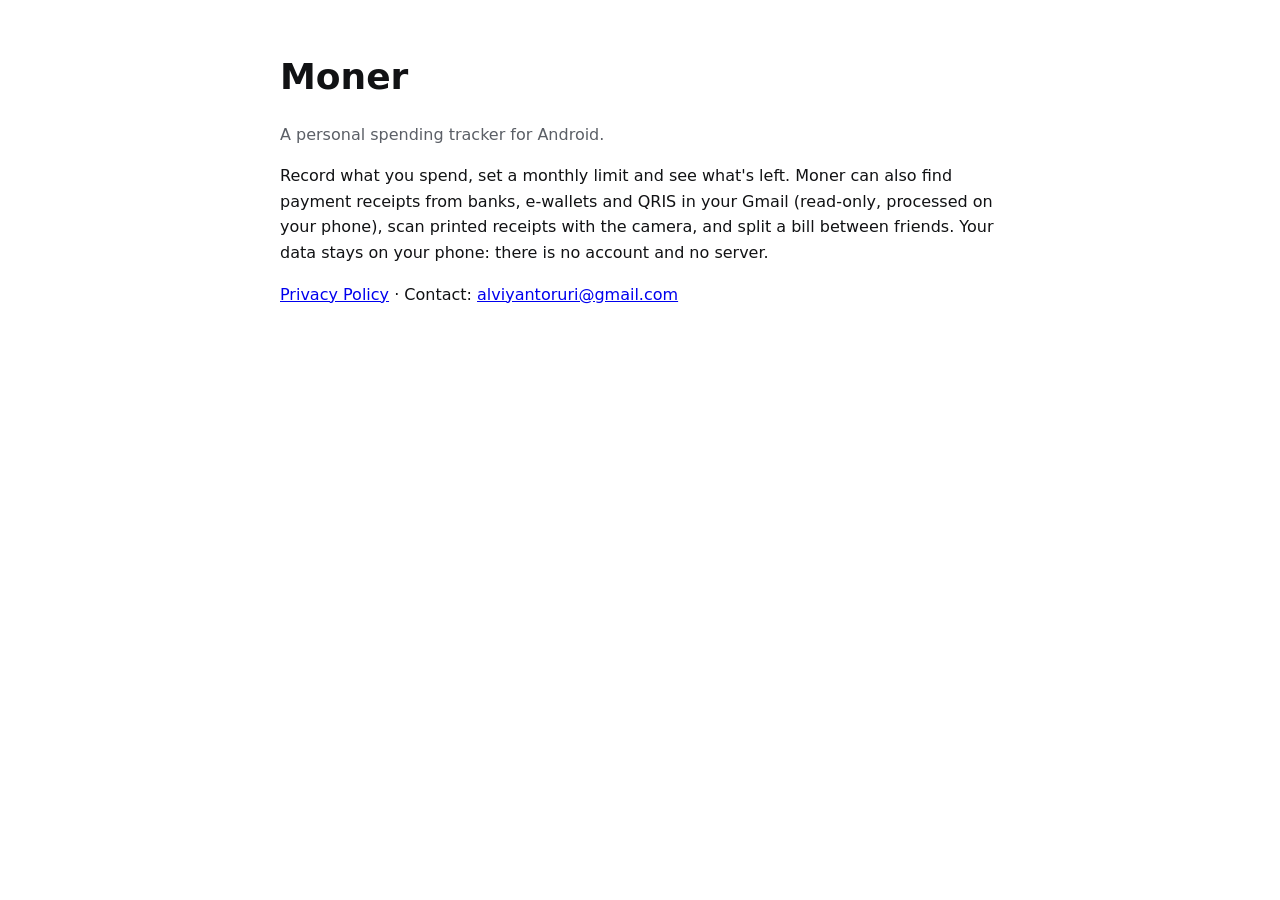
==== index.html @ 1f658591 "Add files via upload" ====
<!doctype html>
<html lang="en">
<head>
<meta charset="utf-8">
<meta name="viewport" content="width=device-width, initial-scale=1">
<title>Moner</title>
<style>
  :root { --ink: #111214; --muted: #5b5f66; --bg: #ffffff; }
  @media (prefers-color-scheme: dark) { :root { --ink: #ececee; --muted: #a2a6ad; --bg: #121315; } }
  body { margin: 0; background: var(--bg); color: var(--ink); font: 16px/1.6 system-ui, -apple-system, "Segoe UI", Roboto, sans-serif; }
  main { max-width: 720px; margin: 0 auto; padding: 48px 16px; }
  h1 { font-size: 36px; margin: 0 0 8px; }
  .muted { color: var(--muted); }
</style>
</head>
<body>
<main>
<h1>Moner</h1>
<p class="muted">A personal spending tracker for Android.</p>
<p>Record what you spend, set a monthly limit and see what's left. Moner can also find payment receipts from banks,
e-wallets and QRIS in your Gmail (read-only, processed on your phone), scan printed receipts with the camera, and split a bill
between friends. Your data stays on your phone: there is no account and no server.</p>
<p><a href="privacy.html">Privacy Policy</a> · Contact: <a href="mailto:alviyantoruri@gmail.com">alviyantoruri@gmail.com</a></p>
</main>
</body>
</html>
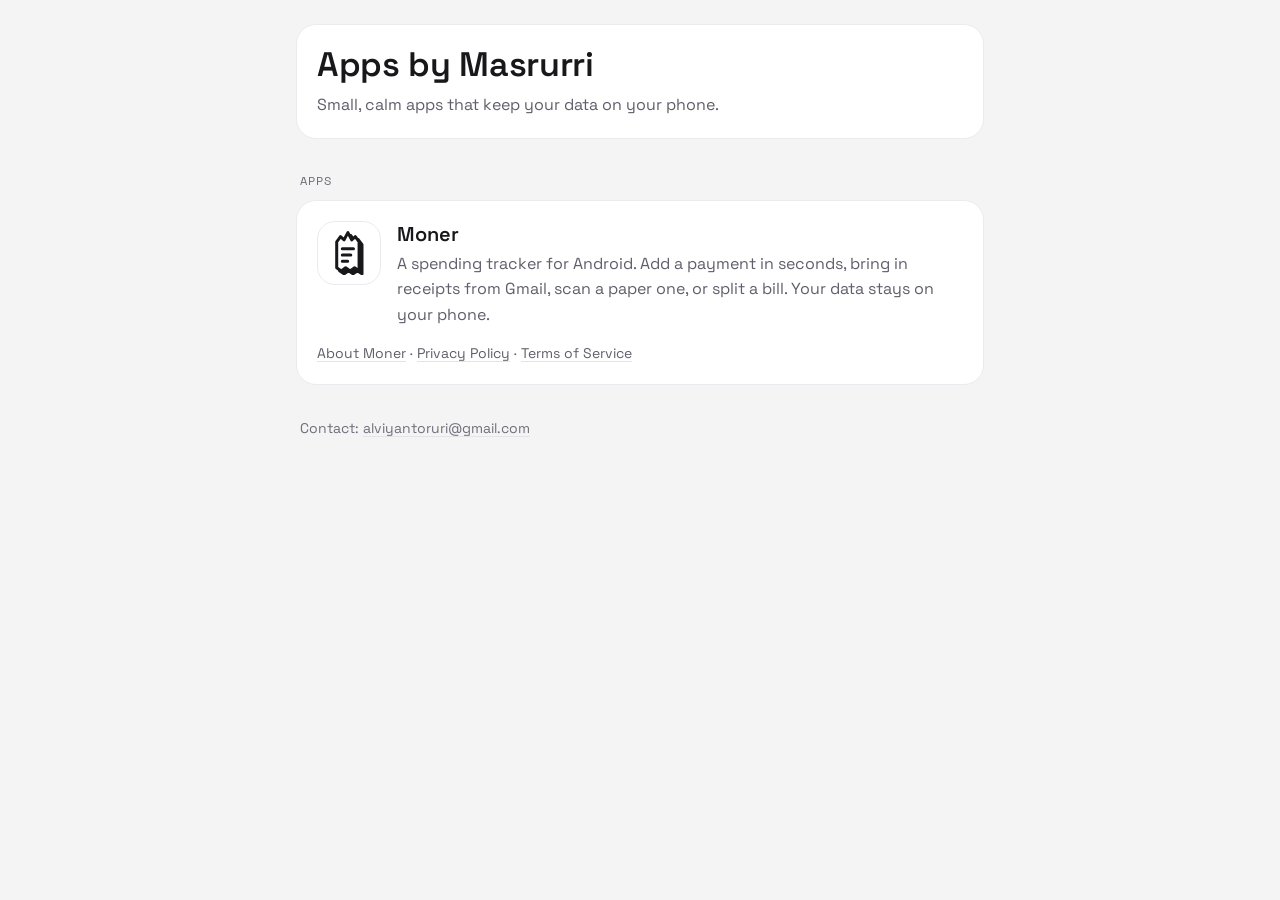
==== commit 57842a23: "Move Moner under /moner/ with home, privacy and terms pages The site now lists apps at the root and " ====
--- a/index.html
+++ b/index.html
@@ -3,24 +3,38 @@
 <head>
 <meta charset="utf-8">
 <meta name="viewport" content="width=device-width, initial-scale=1">
-<title>Moner</title>
-<style>
-  :root { --ink: #111214; --muted: #5b5f66; --bg: #ffffff; }
-  @media (prefers-color-scheme: dark) { :root { --ink: #ececee; --muted: #a2a6ad; --bg: #121315; } }
-  body { margin: 0; background: var(--bg); color: var(--ink); font: 16px/1.6 system-ui, -apple-system, "Segoe UI", Roboto, sans-serif; }
-  main { max-width: 720px; margin: 0 auto; padding: 48px 16px; }
-  h1 { font-size: 36px; margin: 0 0 8px; }
-  .muted { color: var(--muted); }
-</style>
+<title>Masrurri · Apps</title>
+<meta name="description" content="Apps by Masrurri.">
+<link rel="icon" href="moner/assets/icon.svg" type="image/svg+xml">
+<link rel="preconnect" href="https://fonts.googleapis.com">
+<link rel="preconnect" href="https://fonts.gstatic.com" crossorigin>
+<link href="https://fonts.googleapis.com/css2?family=Space+Grotesk:wght@400;500;600&family=Space+Mono&display=swap" rel="stylesheet">
+<link rel="stylesheet" href="assets/style.css">
 </head>
 <body>
 <main>
-<h1>Moner</h1>
-<p class="muted">A personal spending tracker for Android.</p>
-<p>Record what you spend, set a monthly limit and see what's left. Moner can also find payment receipts from banks,
-e-wallets and QRIS in your Gmail (read-only, processed on your phone), scan printed receipts with the camera, and split a bill
-between friends. Your data stays on your phone: there is no account and no server.</p>
-<p><a href="privacy.html">Privacy Policy</a> · Contact: <a href="mailto:alviyantoruri@gmail.com">alviyantoruri@gmail.com</a></p>
+  <!-- One card per app; each app lives in its own folder (/moner/, ...) with its home, privacy and terms pages. -->
+  <section class="card intro">
+    <h1>Apps by Masrurri</h1>
+    <p class="muted" style="margin-top:8px">Small, calm apps that keep your data on your phone.</p>
+  </section>
+
+  <div class="label">Apps</div>
+  <section class="card">
+    <a class="row" href="moner/" style="padding:0;text-decoration:none">
+      <span class="app-icon lg"><img src="moner/assets/icon.svg" alt="Moner icon"></span>
+      <div><h2>Moner</h2>
+        <p>A spending tracker for Android. Add a payment in seconds, bring in receipts from Gmail, scan a paper one, or split a
+          bill. Your data stays on your phone.</p></div>
+    </a>
+    <p class="muted" style="margin:14px 0 0;font-size:14px">
+      <a href="moner/">About Moner</a> · <a href="moner/privacy.html">Privacy Policy</a> · <a href="moner/terms.html">Terms of Service</a>
+    </p>
+  </section>
+
+  <footer>
+    <span>Contact: <a href="mailto:alviyantoruri@gmail.com">alviyantoruri@gmail.com</a></span>
+  </footer>
 </main>
 </body>
 </html>
--- a/assets/style.css
+++ b/assets/style.css
@@ -0,0 +1,168 @@
+/* Shared look for every app's pages (each app folder has its own icon): the Moner design. Page grey, white cards with a hairline edge,
+   tinted icon tiles, the dark dotted card, Space Grotesk. Light and dark follow the phone. */
+
+:root {
+  --page: #F4F4F5;
+  --card: #FFFFFF;
+  --inset: #F7F7F9;
+  --edge: #EBEBEF;
+  --edge-strong: #E4E4E7;
+  --ink: #18181B;
+  --text-2: #5F5F6B;
+  --muted: #6E6E7A;
+  --dotted-start: #1C1C1F;
+  --dotted-end: #2E2E33;
+  --dotted-edge: #45454D;
+  --dotted-dot: rgba(255, 255, 255, .16);
+  --on-dotted: #FFFFFF;
+  --on-dotted-2: #C9C9D1;
+  --well: #0E0E10;
+  --well-edge: #34343A;
+
+  --purple: #4F1DF5; --purple-bg: #EEEAFF; --purple-edge: #D3C9FE;
+  --orange: #C2410C; --orange-bg: #FFEFE3; --orange-edge: #FBD3B3;
+  --amber: #A15C07;  --amber-bg: #FFF6DB;  --amber-edge: #F5DE9C;
+  --blue: #1D4ED8;   --blue-bg: #E8F0FF;   --blue-edge: #C3D5FD;
+  --pink: #D92D50;   --pink-bg: #FFEAF0;   --pink-edge: #FBC6D3;
+  --teal: #0F766E;   --teal-bg: #E3F6F3;   --teal-edge: #B2E4DC;
+  --green: #067647;  --green-bg: #ECFDF3;  --green-edge: #C9F2DA;
+  --slate: #475467;  --slate-bg: #EEF1F5;  --slate-edge: #D3D9E2;
+
+  --radius-card: 20px;
+  --radius-tile: 12px;
+  --gutter: 16px;
+}
+
+@media (prefers-color-scheme: dark) {
+  :root {
+    --page: #0E0E10;
+    --card: #18181B;
+    --inset: #1F1F23;
+    --edge: #27272A;
+    --edge-strong: #2F2F34;
+    --ink: #F4F4F5;
+    --text-2: #A1A1AA;
+    --muted: #8B8B95;
+    --dotted-start: #232327;
+
+    --purple: #A592FF; --purple-bg: #1C1638; --purple-edge: #33295E;
+    --orange: #FB923C; --orange-bg: #2A1A10; --orange-edge: #4A2A15;
+    --amber: #F5C04E;  --amber-bg: #2A2210;  --amber-edge: #4A3B18;
+    --blue: #7AA2FF;   --blue-bg: #131C33;   --blue-edge: #22325A;
+    --pink: #FB7193;   --pink-bg: #2C1219;   --pink-edge: #4D1F2C;
+    --teal: #4FD1C0;   --teal-bg: #0F2523;   --teal-edge: #1A3F3B;
+    --green: #4ADE80;  --green-bg: #0F2418;  --green-edge: #1B3F2A;
+    --slate: #A8B3C4;  --slate-bg: #1B1F26;  --slate-edge: #2D333D;
+  }
+}
+
+* { box-sizing: border-box; }
+
+html { -webkit-text-size-adjust: 100%; }
+
+body {
+  margin: 0;
+  background: var(--page);
+  color: var(--ink);
+  font: 16px/1.6 "Space Grotesk", system-ui, -apple-system, "Segoe UI", Roboto, sans-serif;
+  -webkit-font-smoothing: antialiased;
+}
+
+a { color: inherit; text-decoration: underline; text-decoration-color: var(--edge-strong); text-underline-offset: 3px; }
+a:hover { text-decoration-color: currentColor; }
+
+main { max-width: 720px; margin: 0 auto; padding: 24px var(--gutter) 56px; }
+
+/* Top bar: the app icon and name, links to the other pages */
+.top { display: flex; align-items: center; gap: 12px; margin-bottom: 24px; }
+.top .brand { display: flex; align-items: center; gap: 10px; font-weight: 600; font-size: 18px; text-decoration: none; }
+.top nav { margin-left: auto; display: flex; gap: 6px; flex-wrap: wrap; justify-content: flex-end; }
+.top nav a {
+  text-decoration: none; font-size: 14px; padding: 6px 12px; border-radius: 999px;
+  background: var(--card); border: 1px solid var(--edge); color: var(--text-2);
+}
+.top nav a[aria-current="page"] { background: var(--ink); color: var(--page); border-color: var(--ink); }
+
+/* The Moner icon as on the launcher: a white tile, never tinted */
+.app-icon { flex: none; display: grid; place-items: center; background: #FFFFFF; border: 1px solid var(--edge); }
+.app-icon img { display: block; width: 72%; height: 72%; }
+.app-icon.sm { width: 36px; height: 36px; border-radius: 10px; }
+.app-icon.lg { width: 64px; height: 64px; border-radius: 18px; }
+
+h1 { font-size: 34px; line-height: 1.15; font-weight: 600; letter-spacing: -.01em; margin: 0; }
+h2 { font-size: 20px; line-height: 1.3; font-weight: 600; margin: 0 0 4px; }
+h3 { font-size: 16px; font-weight: 600; margin: 0; }
+p { margin: 0 0 12px; }
+ul { margin: 0 0 12px; padding-left: 20px; }
+li { margin-bottom: 6px; }
+code { font-family: "Space Mono", ui-monospace, monospace; font-size: 13px; background: var(--inset); border: 1px solid var(--edge); border-radius: 6px; padding: 1px 5px; word-break: break-all; }
+
+.muted { color: var(--text-2); }
+.label { font-family: "Space Mono", ui-monospace, monospace; font-size: 12px; letter-spacing: .08em; text-transform: uppercase; color: var(--muted); margin: 32px 4px 10px; }
+
+.card {
+  background: var(--card); border: 1px solid var(--edge); border-radius: var(--radius-card);
+  padding: 20px; margin-bottom: 12px;
+}
+.card > :last-child { margin-bottom: 0; }
+
+/* Intro card: icon, name, version line, tagline */
+.intro .head { display: flex; align-items: center; gap: 16px; margin-bottom: 16px; }
+.intro .kicker { font-family: "Space Mono", ui-monospace, monospace; font-size: 12px; letter-spacing: .08em; text-transform: uppercase; color: var(--muted); }
+.tagline { font-size: 22px; line-height: 1.35; font-weight: 500; margin-bottom: 10px; }
+
+/* Rows with a tinted tile: steps, privacy points */
+.rows { padding: 4px 20px; }
+.row { display: flex; gap: 16px; padding: 16px 0; }
+.row + .row { border-top: 1px solid var(--edge); }
+.row p { margin: 2px 0 0; color: var(--text-2); }
+.row .num { font-family: "Space Mono", ui-monospace, monospace; font-size: 12px; color: var(--muted); margin-right: 6px; }
+
+.tile {
+  flex: none; width: 44px; height: 44px; border-radius: var(--radius-tile);
+  display: grid; place-items: center; border: 1px solid var(--t-edge); background: var(--t-bg); color: var(--t);
+  box-shadow: inset 0 2px 4px rgba(0, 0, 0, .06);
+}
+.tile svg { width: 22px; height: 22px; }
+.t-purple { --t: var(--purple); --t-bg: var(--purple-bg); --t-edge: var(--purple-edge); }
+.t-orange { --t: var(--orange); --t-bg: var(--orange-bg); --t-edge: var(--orange-edge); }
+.t-amber  { --t: var(--amber);  --t-bg: var(--amber-bg);  --t-edge: var(--amber-edge); }
+.t-blue   { --t: var(--blue);   --t-bg: var(--blue-bg);   --t-edge: var(--blue-edge); }
+.t-pink   { --t: var(--pink);   --t-bg: var(--pink-bg);   --t-edge: var(--pink-edge); }
+.t-teal   { --t: var(--teal);   --t-bg: var(--teal-bg);   --t-edge: var(--teal-edge); }
+.t-green  { --t: var(--green);  --t-bg: var(--green-bg);  --t-edge: var(--green-edge); }
+.t-slate  { --t: var(--slate);  --t-bg: var(--slate-bg);  --t-edge: var(--slate-edge); }
+
+/* The dark dotted card: the one promise that matters most */
+.dotted {
+  position: relative; display: flex; align-items: center; gap: 16px;
+  color: var(--on-dotted); border: 1px solid var(--dotted-edge); border-radius: var(--radius-card);
+  padding: 18px 20px; margin-bottom: 12px;
+  background:
+    radial-gradient(var(--dotted-dot) 1px, transparent 1.5px) 0 0 / 14px 14px,
+    linear-gradient(135deg, var(--dotted-start), var(--dotted-end));
+}
+.dotted p { margin: 2px 0 0; color: var(--on-dotted-2); }
+.dotted .well {
+  flex: none; width: 44px; height: 44px; border-radius: var(--radius-tile);
+  display: grid; place-items: center; background: var(--well); border: 1px solid var(--well-edge); color: #FFFFFF;
+}
+.dotted .well svg { width: 22px; height: 22px; }
+
+/* Legal pages: sections in one card each */
+.doc h2 { margin-bottom: 8px; }
+.doc .card h2 { font-size: 18px; }
+.summary { background: var(--inset); border: 1px solid var(--edge); border-radius: 14px; padding: 14px 16px; margin: 16px 0 0; }
+.summary p { margin: 0; }
+.important { font-weight: 600; }
+
+footer { margin-top: 32px; padding: 0 4px; font-size: 14px; color: var(--muted); display: flex; flex-wrap: wrap; gap: 6px 16px; }
+footer a { color: var(--muted); }
+
+@media (max-width: 520px) {
+  h1 { font-size: 28px; }
+  .tagline { font-size: 19px; }
+  .card { padding: 16px; }
+  .rows { padding: 2px 16px; }
+  .top nav a { padding: 5px 10px; font-size: 13px; }
+}
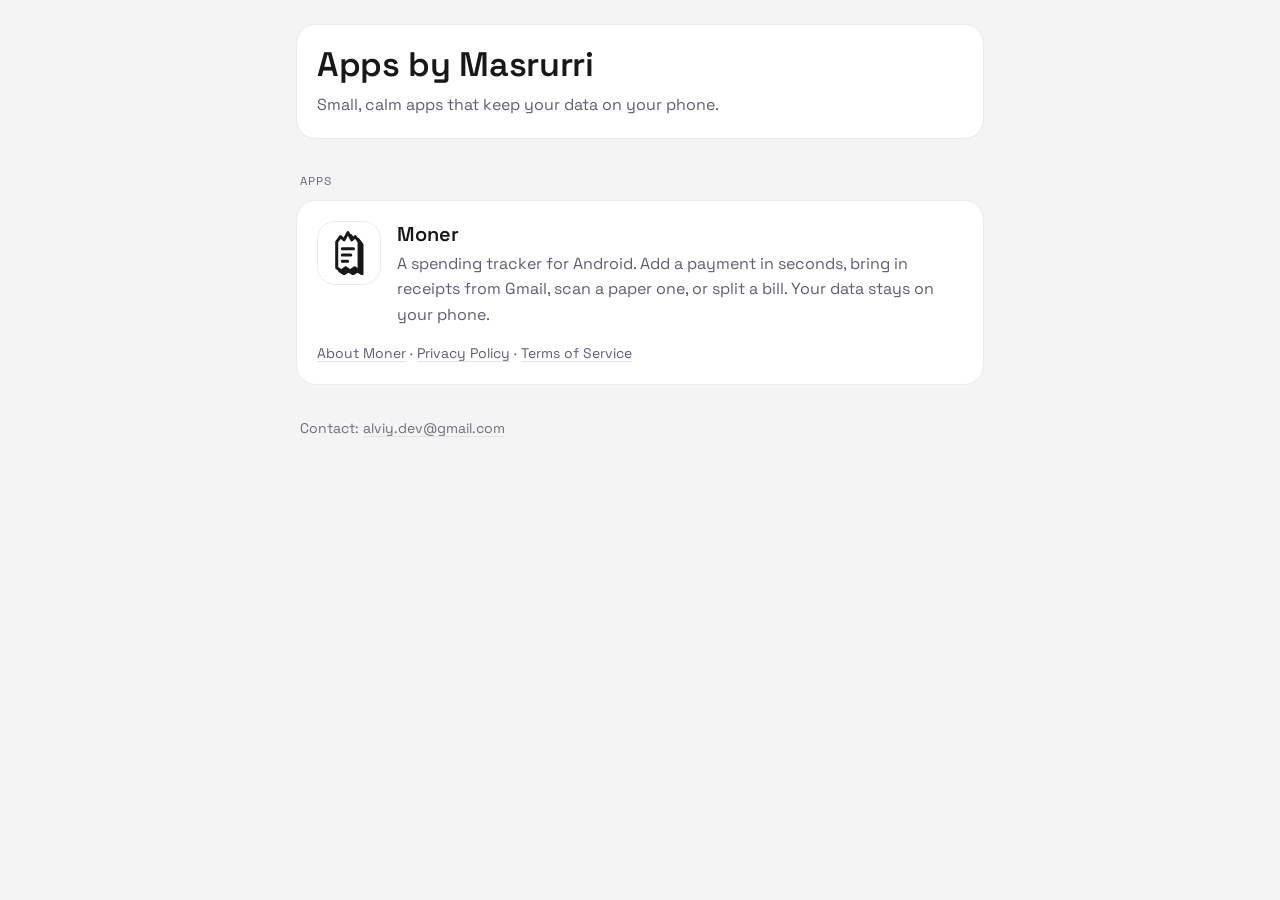
==== commit 9bfc337d: "Use alviy.dev@gmail.com for contact and support" ====
--- a/index.html
+++ b/index.html
@@ -33,7 +33,7 @@
   </section>
 
   <footer>
-    <span>Contact: <a href="mailto:alviyantoruri@gmail.com">alviyantoruri@gmail.com</a></span>
+    <span>Contact: <a href="mailto:alviy.dev@gmail.com">alviy.dev@gmail.com</a></span>
   </footer>
 </main>
 </body>
